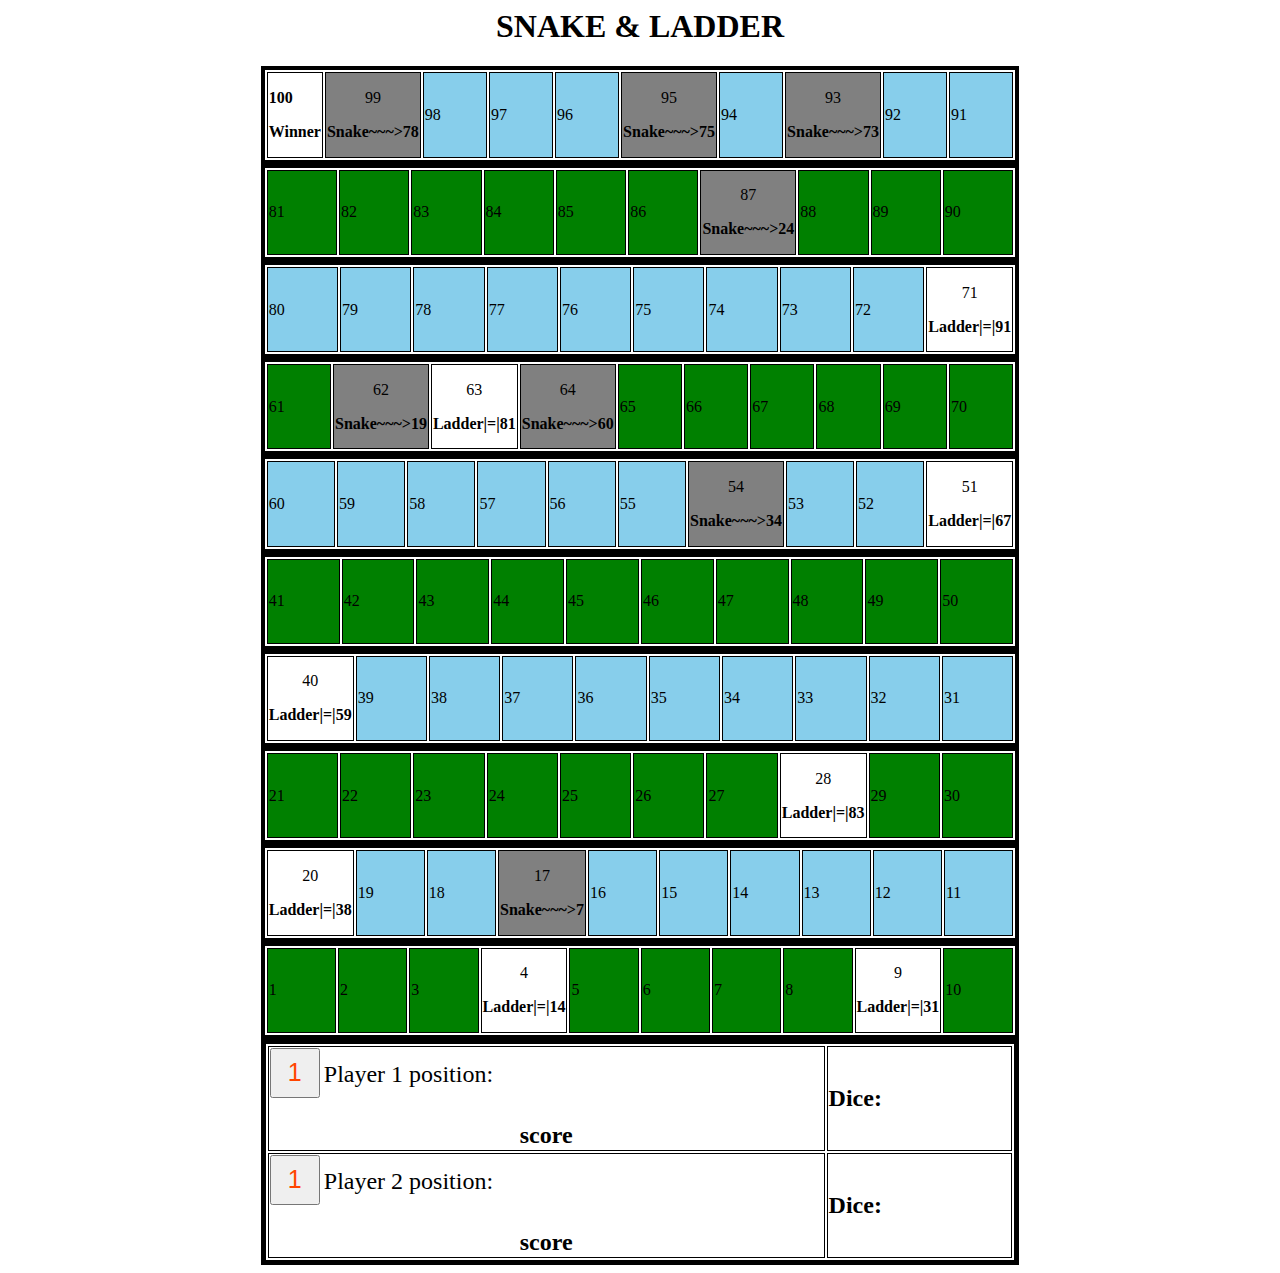
==== index.html @ d706afd2 "Add files via upload" ====
<html>
<head>
	<title>Snake and ladder Game
	</title>
	<link rel="stylesheet" href="css/style.css">
	<link rel="icon" href="img/Snake-icon.png">
	<script src = "js/script.js"></script>
</head>
<body>
	<h1 align="center">SNAKE & LADDER</h1>
	<table align="center" border ="4" bordercolor = "black" width = "60%" height = "11%">
		<tr >
			<td width =="10%"id="gk100"><p><b>100</p>Winner</b></td>
			<td width = "10%"id="gk99"><p align="center">99</p><b>Snake~~~>78</td>
			<td width = "10%"id="gk98">98</td>
			<td width = "10%"id="gk97">97</td>
			<td width = "10%"id="gk96">96</td>
			<td width = "10%"id="gk95"><p align="center">95</p><b>Snake~~~>75</td>
			<td width = "10%"id="gk94">94</td>
			<td width = "10%"id="gk93"><p align="center">93</p><b>Snake~~~>73</td>
			<td width = "10%"id="gk92">92</td>
			<td width = "10%"id="gk91">91</td>
		</tr>
	</table>
	<table align="center" border ="4" bordercolor = "black" width = "60%" height = "11%">
		<tr >
			<td width = "10%"id="gk81">81</td>
			<td width = "10%"id="gk82">82</td>
			<td width = "10%"id="gk83">83</td>
			<td width = "10%"id="gk84">84</td>
			<td width = "10%"id="gk85">85</td>
			<td width = "10%"id="gk86">86</td>
			<td width = "10%"id="gk87"><p align="center">87</p><b>Snake~~~>24</td>
			<td width = "10%"id="gk88">88</td>
			<td width = "10%"id="gk89">89</td>
			<td width = "10%"id="gk90">90</td>
		</tr>
	</table>
	<table align="center" border ="4" bordercolor = "black" width = "60%" height = "11%">
		<tr >
			<td width = "10%"id="gk80">80</td>
			<td width = "10%"id="gk79">79</td>
			<td width = "10%"id="gk78">78</td>
			<td width = "10%"id="gk77">77</td>
			<td width = "10%"id="gk76">76</td>
			<td width = "10%"id="gk75">75</td>
			<td width = "10%"id="gk74">74</td>
			<td width = "10%"id="gk73">73</td>
			<td width = "10%"id="gk72">72</td>
			<td width = "10%"id="gk71"><p align="center">71</p><b>Ladder|=|91</b></td>
		</tr>
	</table>
	<table align="center" border ="4" bordercolor = "black" width = "60%" height = "11%">
		<tr >
			<td width = "10%" id="gk61">61</td>
			<td width = "10%" id="gk62"><p align="center">62</p><b>Snake~~~>19</td>
			<td width = "10%" id="gk63"><p align="center">63</p><b>Ladder|=|81</b></td>
			<td width = "10%" id="gk64"><p align="center">64</p><b>Snake~~~>60</td>
			<td width = "10%" id="gk65">65</td>
			<td width = "10%" id="gk66">66</td>
			<td width = "10%" id="gk67">67</td>
			<td width = "10%" id="gk68">68</td>
			<td width = "10%" id="gk69">69</td>
			<td width = "10%" id="gk70">70</td>
		</tr>
	</table>
	<table align="center" border ="4" bordercolor = "black" width = "60%" height = "11%">
		<tr >
			<td width = "10%"id="gk60">60</td>
			<td width = "10%"id="gk59">59</td>
			<td width = "10%"id="gk58">58</td>
			<td width = "10%"id="gk57">57</td>
			<td width = "10%"id="gk55">56</td>
			<td width = "10%"id="gk55">55</td>
			<td width = "10%"id="gk54"><p align="center">54</p><b>Snake~~~>34</td>
			<td width = "10%"id="gk53">53</td>
			<td width = "10%"id="gk52">52</td>
			<td width = "10%"id="gk51"><p align="center">51</p><b>Ladder|=|67</b></td>
		</tr>
	</table>
	<table align="center" border ="4" bordercolor = "black" width = "60%" height = "11%">
		<tr >
			<td width = "10%"id="gk41">41</td>
			<td width = "10%"id="gk42">42</td>
			<td width = "10%"id="gk43">43</td>
			<td width = "10%"id="gk44">44</td>
			<td width = "10%"id="gk45">45</td>
			<td width = "10%"id="gk46">46</td>
			<td width = "10%"id="gk47">47</td>
			<td width = "10%"id="gk48">48</td>
			<td width = "10%"id="gk49">49</td>
			<td width = "10%"id="gk50">50</td>
		</tr>
	</table>
	<table align="center" border ="4" bordercolor = "black" width = "60%" height = "11%">
		<tr >
			<td width = "10%"id="gk40"><p align="center">40</p><b>Ladder|=|59</b></td>
			<td width = "10%"id="gk39">39</td>
			<td width = "10%"id="gk38">38</td>
			<td width = "10%"id="gk37">37</td>
			<td width = "10%"id="gk36">36</td>
			<td width = "10%"id="gk35">35</td>
			<td width = "10%"id="gk34">34</td>
			<td width = "10%"id="gk33">33</td>
			<td width = "10%"id="gk32">32</td>
			<td width = "10%"id="gk31">31</td>
		</tr>
	</table>
	<table align="center" border ="4" bordercolor = "black" width = "60%" height = "11%">
		<tr >
			<td width = "10%"id="gk21">21</td>
			<td width = "10%"id="gk22">22</td>
			<td width = "10%"id="gk23">23</td>
			<td width = "10%"id="gk24">24</td>
			<td width = "10%"id="gk25">25</td>
			<td width = "10%"id="gk26">26</td>
			<td width = "10%"id="gk27">27</td>
			<td width = "10%"id="gk28"><p align="center">28</p><b>Ladder|=|83</b></td>
			<td width = "10%"id="gk29">29</td>
			<td width = "10%"id="gk30">30</td>
		</tr>
	</table>
	<table align="center" border ="4" bordercolor = "black" width = "60%" height = "11%">
		<tr >
			<td width = "10%"id="gk20"><p align="center">20</p><b>Ladder|=|38</b></td>
			<td width = "10%"id="gk19">19</td>
			<td width = "10%"id="gk18">18</td>
			<td width = "10%"id="gk17"><p align="center">17</p><b>Snake~~~>7</b></td>
			<td width = "10%"id="gk16">16</td>
			<td width = "10%"id="gk15">15</td>
			<td width = "10%"id="gk14">14</td>
			<td width = "10%"id="gk13">13</td>
			<td width = "10%"id="gk12">12</td>
			<td width = "10%"id="gk11">11</td>
		</tr>
	</table>
	<table align="center" border ="4" bordercolor = "black" width = "60%" height = "11%">
		<tr >
			<td width = "10%" id="gk1">1</td>
			<td width = "10%" id="gk2">2</td>
			<td width = "10%" id="gk3">3</td>
			<td width = "10%" id="gk4"><p align="center">4</p><b>Ladder|=|14</b></td>
			<td width = "10%" id="gk5">5</td>
			<td width = "10%" id="gk6">6</td>
			<td width = "10%" id="gk7">7</td>
			<td width = "10%" id="gk8">8</td>
			<td width = "10%" id="gk9"><p align="center">9</p><b>Ladder|=|31</b></td>
			<td width = "10%" id="gk10">10</td>
		</tr>
	</table>
	<table border ="5" bordercolor = "black" width ="60%" align="center">
		<tr><td width="30%">
			<input type="button" value="1" onclick="player1()" id="ply1" />
			<font size="5">Player 1 position: </font><font size ="5"><b><p id = "posi1" align="center">score</p></b></font></td>
			<td width="10%"><font size="5"><b>Dice: </b><p id ="dice1"></p></font>
		</td></tr>
		<tr><td width="30%">
			<input type="button" value="1" onclick="player2()" id="ply2" />
			<font size="5">Player 2 position: </font><font size ="5"><b><p id = "posi2" align="center">score</p></b></font>
			<td width="10%"><font size="5"><b>Dice: </b><p id ="dice2"></p></font>
		</td></tr>
	</table>
</body>
</html>

<!--
<input id="clickMe" type="button" value="clickme" onclick="doFunction();" />
document.getElementById("clickMe").onclick = function () { alert('hello!'); };
<font size ="4"><b><p id = "posi" align="center"></p></b></font>
function clickCounter() {
  if (typeof(Storage) !== "undefined") {
    if (sessionStorage.clickcount) {
      sessionStorage.clickcount = Number(sessionStorage.clickcount)+1;
    } else {
      sessionStorage.clickcount = 1;
    }
    document.getElementById("result").innerHTML = "You have clicked the button " + sessionStorage.clickcount + " time(s) in this session.";
  } else {
    document.getElementById("result").innerHTML = "Sorry, your browser does not support web storage...";
  }
}

-->
---- css/style.css ----
body {
  background-image: url('img/187161.jpg');
}

#gk1 , #gk2 , #gk3 , #gk5 , #gk6 , #gk7 , #gk8 , #gk10 , #gk21 , #gk22 , #gk23 , #gk24 , #gk25 , #gk26 , #gk27 , #gk29 , #gk30 ,
#gk41 , #gk42 , #gk43 , #gk44 , #gk45 , #gk46 , #gk47 , #gk48 , #gk49 , #gk50 ,#gk61 , #gk65 , #gk66 , #gk67 , #gk68 , #gk69 ,
#gk70 , #gk81 , #gk82 , #gk83 , #gk84 , #gk85 , #gk86 , #gk88 , #gk89 , #gk90
{
  background-color: green;
}

#gk11 , #gk12 , #gk13 , #gk14 , #gk15 , #gk16 , #gk18 , #gk19  ,#gk31 , #gk32 , #gk33 , #gk34 , #gk35 , #gk36 , #gk37 , #gk38 ,
#gk39  , #gk52 , #gk53 , #gk55 , #gk56 , #gk57 , #gk58 , #gk59 , #gk60 , #gk72 , #gk73 , #gk74 , #gk75 , #gk76 , #gk77 , #gk78 , 
#gk79 , #gk80 , #gk91 , #gk92 , #gk94 , #gk96 , #gk97 , #gk98 , #gk100
{
  background-color: skyblue;
}

#gk4, #gk9 , #gk20, #gk28, #gk40 , #gk51, #gk63, #gk71
{
  background-color: white;
}

#gk17, #gk54, #gk62, #gk64, #gk87, #gk93, #gk95, #gk99
{
  background-color: grey;
}

#ply1, #ply2
{
  width:50px;height:50px;font-size: 25px; color: orangered;
}
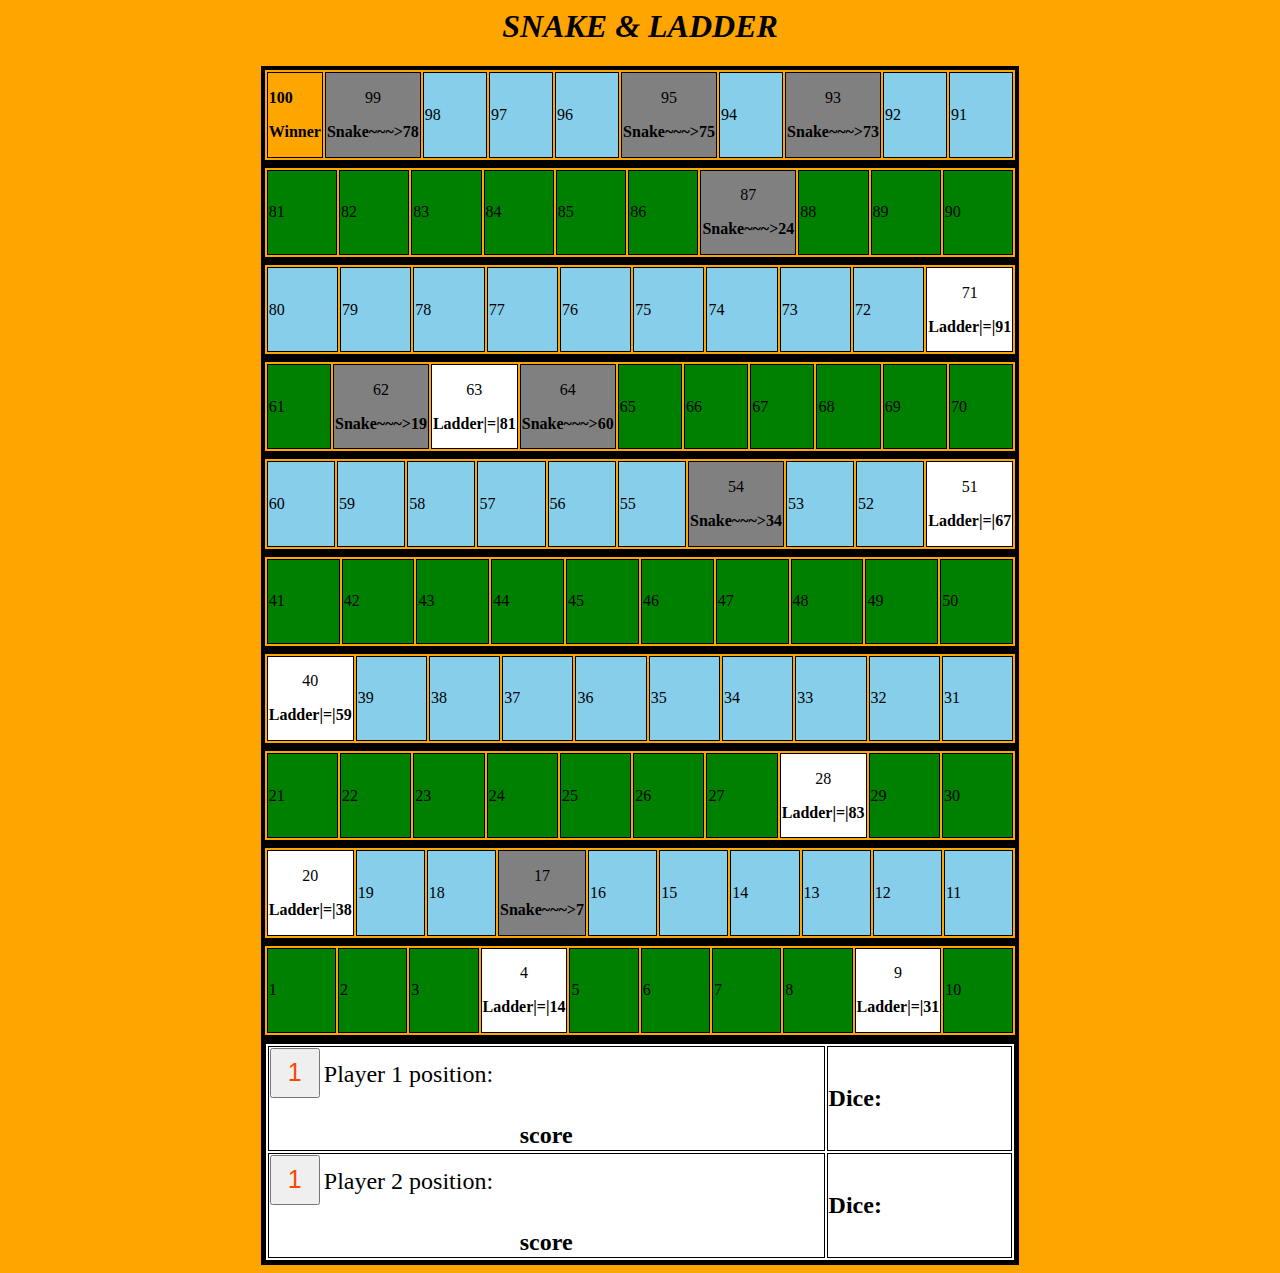
==== commit 60ac13ab: "Add files via upload" ====
--- a/index.html
+++ b/index.html
@@ -6,8 +6,8 @@
 	<link rel="icon" href="img/Snake-icon.png">
 	<script src = "js/script.js"></script>
 </head>
-<body>
-	<h1 align="center">SNAKE & LADDER</h1>
+<body bgcolor="orange">
+	<i><h1 align="center">SNAKE & LADDER</h1></i>
 	<table align="center" border ="4" bordercolor = "black" width = "60%" height = "11%">
 		<tr >
 			<td width =="10%"id="gk100"><p><b>100</p>Winner</b></td>
@@ -148,7 +148,7 @@
 			<td width = "10%" id="gk10">10</td>
 		</tr>
 	</table>
-	<table border ="5" bordercolor = "black" width ="60%" align="center">
+	<table border ="5" bordercolor = "black" width ="60%" align="center" bgcolor="white">
 		<tr><td width="30%">
 			<input type="button" value="1" onclick="player1()" id="ply1" />
 			<font size="5">Player 1 position: </font><font size ="5"><b><p id = "posi1" align="center">score</p></b></font></td>
--- a/css/style.css
+++ b/css/style.css
@@ -1,5 +1,5 @@
 body {
-  background-image: url('img/187161.jpg');
+  background-color: orange;
 }
 
 #gk1 , #gk2 , #gk3 , #gk5 , #gk6 , #gk7 , #gk8 , #gk10 , #gk21 , #gk22 , #gk23 , #gk24 , #gk25 , #gk26 , #gk27 , #gk29 , #gk30 ,
@@ -29,4 +29,4 @@
 #ply1, #ply2
 {
   width:50px;height:50px;font-size: 25px; color: orangered;
-}+}
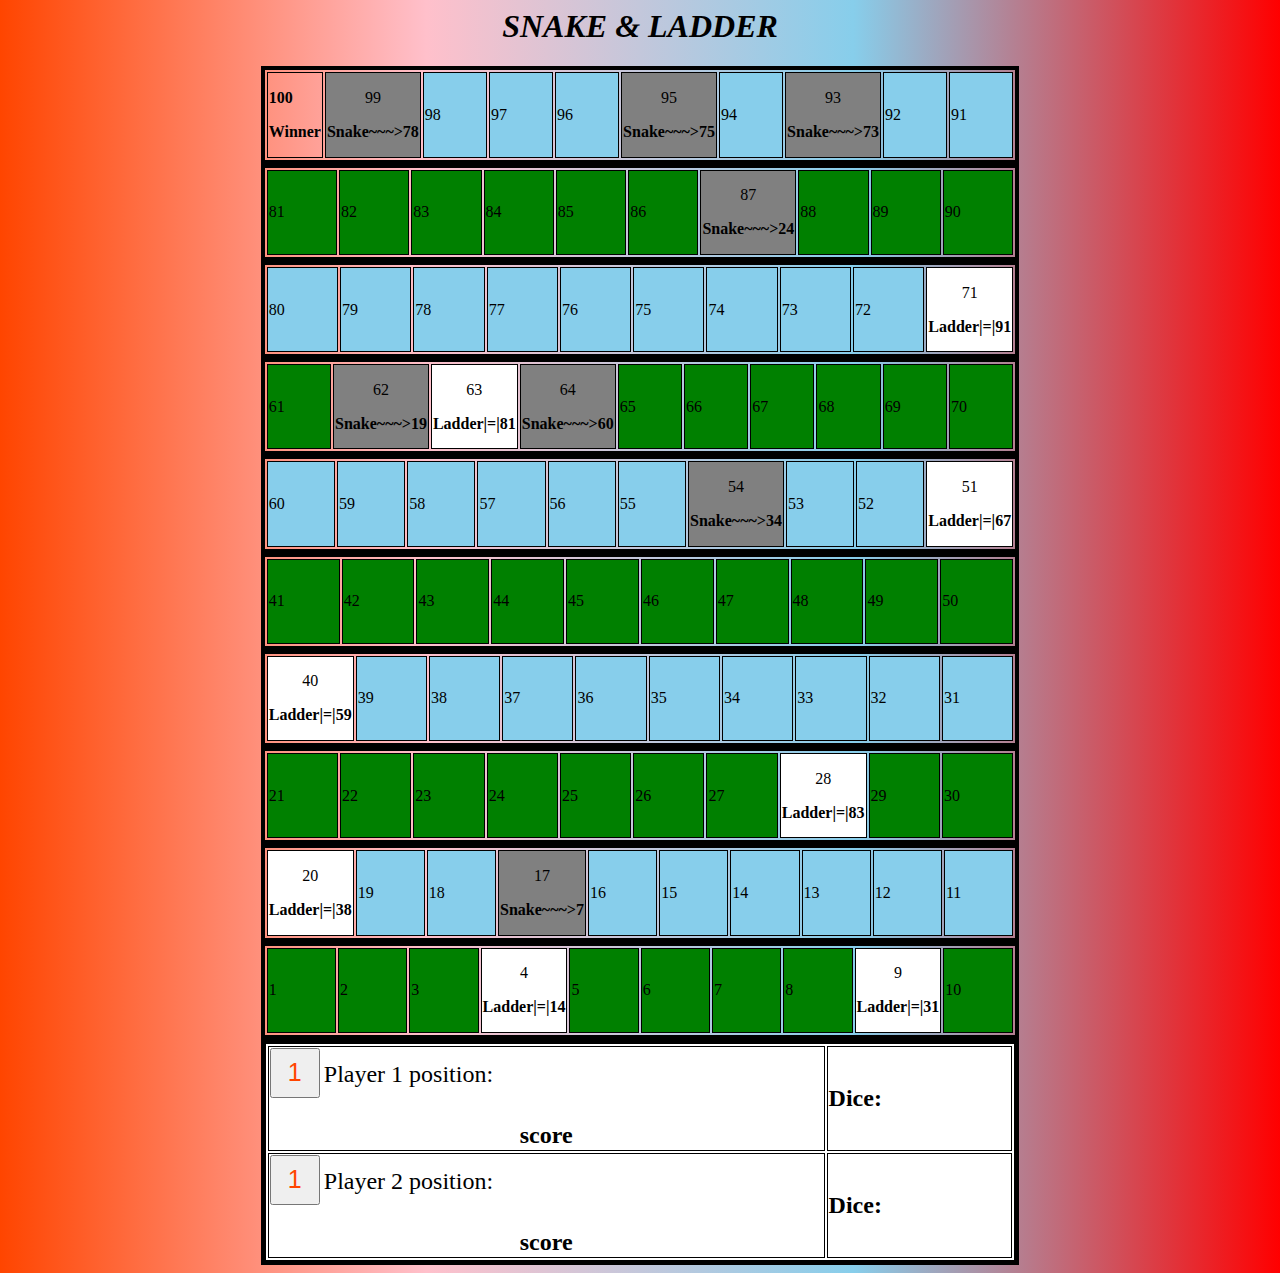
==== commit 265d309b: "Add files via upload" ====
--- a/index.html
+++ b/index.html
@@ -6,7 +6,7 @@
 	<link rel="icon" href="img/Snake-icon.png">
 	<script src = "js/script.js"></script>
 </head>
-<body bgcolor="orange">
+<body>
 	<i><h1 align="center">SNAKE & LADDER</h1></i>
 	<table align="center" border ="4" bordercolor = "black" width = "60%" height = "11%">
 		<tr >
--- a/css/style.css
+++ b/css/style.css
@@ -1,32 +1,32 @@
-body {
-  background-color: orange;
-}
-
 #gk1 , #gk2 , #gk3 , #gk5 , #gk6 , #gk7 , #gk8 , #gk10 , #gk21 , #gk22 , #gk23 , #gk24 , #gk25 , #gk26 , #gk27 , #gk29 , #gk30 ,
 #gk41 , #gk42 , #gk43 , #gk44 , #gk45 , #gk46 , #gk47 , #gk48 , #gk49 , #gk50 ,#gk61 , #gk65 , #gk66 , #gk67 , #gk68 , #gk69 ,
 #gk70 , #gk81 , #gk82 , #gk83 , #gk84 , #gk85 , #gk86 , #gk88 , #gk89 , #gk90
 {
-  background-color: green;
+  background-image: linear-gradient(to right, green,green);
 }
 
 #gk11 , #gk12 , #gk13 , #gk14 , #gk15 , #gk16 , #gk18 , #gk19  ,#gk31 , #gk32 , #gk33 , #gk34 , #gk35 , #gk36 , #gk37 , #gk38 ,
 #gk39  , #gk52 , #gk53 , #gk55 , #gk56 , #gk57 , #gk58 , #gk59 , #gk60 , #gk72 , #gk73 , #gk74 , #gk75 , #gk76 , #gk77 , #gk78 , 
 #gk79 , #gk80 , #gk91 , #gk92 , #gk94 , #gk96 , #gk97 , #gk98 , #gk100
 {
-  background-color: skyblue;
+  background-image: linear-gradient(to right, skyblue,skyblue);
 }
 
 #gk4, #gk9 , #gk20, #gk28, #gk40 , #gk51, #gk63, #gk71
 {
-  background-color: white;
+  background-image: linear-gradient(to right, white,white);
 }
 
 #gk17, #gk54, #gk62, #gk64, #gk87, #gk93, #gk95, #gk99
 {
-  background-color: grey;
+  background-image: linear-gradient(to right, grey,grey);
 }
 
 #ply1, #ply2
 {
   width:50px;height:50px;font-size: 25px; color: orangered;
 }
+body
+{
+ background-image: linear-gradient(to right, orangered,pink,skyblue,red); 
+}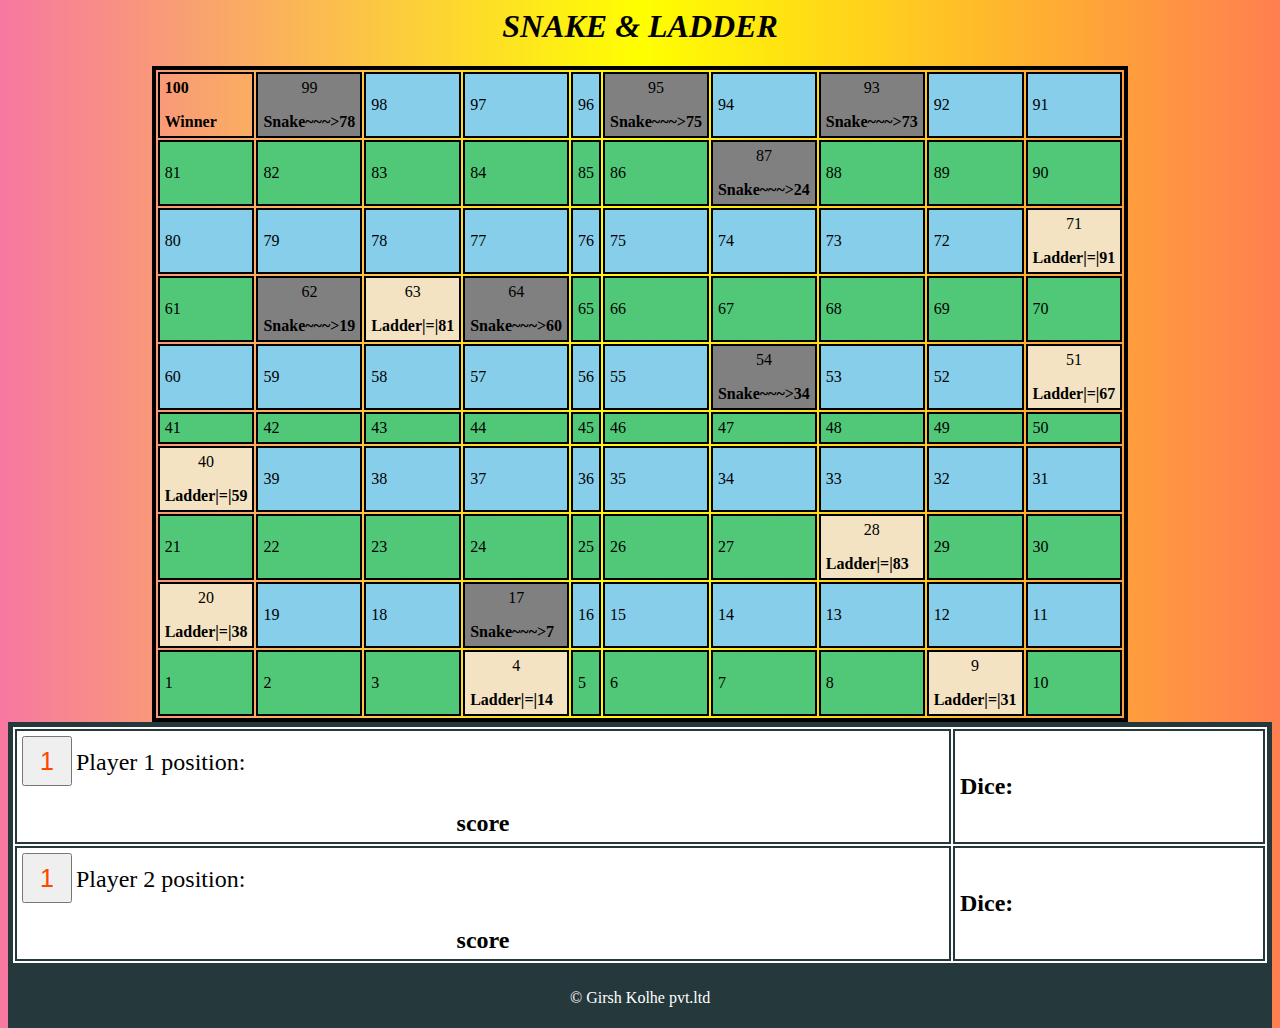
==== commit 26f19a44: "Add files via upload" ====
--- a/index.html
+++ b/index.html
@@ -4,11 +4,12 @@
 	</title>
 	<link rel="stylesheet" href="css/style.css">
 	<link rel="icon" href="img/Snake-icon.png">
+	<meta name="viewport" content="width=device-width, initial-scale=1" />
 	<script src = "js/script.js"></script>
 </head>
 <body>
 	<i><h1 align="center">SNAKE & LADDER</h1></i>
-	<table align="center" border ="4" bordercolor = "black" width = "60%" height = "11%">
+	<table border ="4" bordercolor = "black" id="tab1" align="center" >
 		<tr >
 			<td width =="10%"id="gk100"><p><b>100</p>Winner</b></td>
 			<td width = "10%"id="gk99"><p align="center">99</p><b>Snake~~~>78</td>
@@ -21,8 +22,6 @@
 			<td width = "10%"id="gk92">92</td>
 			<td width = "10%"id="gk91">91</td>
 		</tr>
-	</table>
-	<table align="center" border ="4" bordercolor = "black" width = "60%" height = "11%">
 		<tr >
 			<td width = "10%"id="gk81">81</td>
 			<td width = "10%"id="gk82">82</td>
@@ -35,8 +34,6 @@
 			<td width = "10%"id="gk89">89</td>
 			<td width = "10%"id="gk90">90</td>
 		</tr>
-	</table>
-	<table align="center" border ="4" bordercolor = "black" width = "60%" height = "11%">
 		<tr >
 			<td width = "10%"id="gk80">80</td>
 			<td width = "10%"id="gk79">79</td>
@@ -49,8 +46,6 @@
 			<td width = "10%"id="gk72">72</td>
 			<td width = "10%"id="gk71"><p align="center">71</p><b>Ladder|=|91</b></td>
 		</tr>
-	</table>
-	<table align="center" border ="4" bordercolor = "black" width = "60%" height = "11%">
 		<tr >
 			<td width = "10%" id="gk61">61</td>
 			<td width = "10%" id="gk62"><p align="center">62</p><b>Snake~~~>19</td>
@@ -63,22 +58,18 @@
 			<td width = "10%" id="gk69">69</td>
 			<td width = "10%" id="gk70">70</td>
 		</tr>
-	</table>
-	<table align="center" border ="4" bordercolor = "black" width = "60%" height = "11%">
 		<tr >
 			<td width = "10%"id="gk60">60</td>
 			<td width = "10%"id="gk59">59</td>
 			<td width = "10%"id="gk58">58</td>
 			<td width = "10%"id="gk57">57</td>
-			<td width = "10%"id="gk55">56</td>
+			<td width = "10%"id="gk56">56</td>
 			<td width = "10%"id="gk55">55</td>
 			<td width = "10%"id="gk54"><p align="center">54</p><b>Snake~~~>34</td>
 			<td width = "10%"id="gk53">53</td>
 			<td width = "10%"id="gk52">52</td>
 			<td width = "10%"id="gk51"><p align="center">51</p><b>Ladder|=|67</b></td>
 		</tr>
-	</table>
-	<table align="center" border ="4" bordercolor = "black" width = "60%" height = "11%">
 		<tr >
 			<td width = "10%"id="gk41">41</td>
 			<td width = "10%"id="gk42">42</td>
@@ -91,8 +82,6 @@
 			<td width = "10%"id="gk49">49</td>
 			<td width = "10%"id="gk50">50</td>
 		</tr>
-	</table>
-	<table align="center" border ="4" bordercolor = "black" width = "60%" height = "11%">
 		<tr >
 			<td width = "10%"id="gk40"><p align="center">40</p><b>Ladder|=|59</b></td>
 			<td width = "10%"id="gk39">39</td>
@@ -105,8 +94,6 @@
 			<td width = "10%"id="gk32">32</td>
 			<td width = "10%"id="gk31">31</td>
 		</tr>
-	</table>
-	<table align="center" border ="4" bordercolor = "black" width = "60%" height = "11%">
 		<tr >
 			<td width = "10%"id="gk21">21</td>
 			<td width = "10%"id="gk22">22</td>
@@ -119,8 +106,6 @@
 			<td width = "10%"id="gk29">29</td>
 			<td width = "10%"id="gk30">30</td>
 		</tr>
-	</table>
-	<table align="center" border ="4" bordercolor = "black" width = "60%" height = "11%">
 		<tr >
 			<td width = "10%"id="gk20"><p align="center">20</p><b>Ladder|=|38</b></td>
 			<td width = "10%"id="gk19">19</td>
@@ -133,8 +118,6 @@
 			<td width = "10%"id="gk12">12</td>
 			<td width = "10%"id="gk11">11</td>
 		</tr>
-	</table>
-	<table align="center" border ="4" bordercolor = "black" width = "60%" height = "11%">
 		<tr >
 			<td width = "10%" id="gk1">1</td>
 			<td width = "10%" id="gk2">2</td>
@@ -146,9 +129,8 @@
 			<td width = "10%" id="gk8">8</td>
 			<td width = "10%" id="gk9"><p align="center">9</p><b>Ladder|=|31</b></td>
 			<td width = "10%" id="gk10">10</td>
-		</tr>
-	</table>
-	<table border ="5" bordercolor = "black" width ="60%" align="center" bgcolor="white">
+		</tr></table>
+	<table border ="5" bordercolor = "#25383C" width ="100%" align="center" bgcolor="white">
 		<tr><td width="30%">
 			<input type="button" value="1" onclick="player1()" id="ply1" />
 			<font size="5">Player 1 position: </font><font size ="5"><b><p id = "posi1" align="center">score</p></b></font></td>
@@ -159,25 +141,7 @@
 			<font size="5">Player 2 position: </font><font size ="5"><b><p id = "posi2" align="center">score</p></b></font>
 			<td width="10%"><font size="5"><b>Dice: </b><p id ="dice2"></p></font>
 		</td></tr>
-	</table>
+	</table><div id="cog">
+	<p align="center"><font color="white">&copy; Girsh Kolhe pvt.ltd</font></p></div>
 </body>
-</html>
-
-<!--
-<input id="clickMe" type="button" value="clickme" onclick="doFunction();" />
-document.getElementById("clickMe").onclick = function () { alert('hello!'); };
-<font size ="4"><b><p id = "posi" align="center"></p></b></font>
-function clickCounter() {
-  if (typeof(Storage) !== "undefined") {
-    if (sessionStorage.clickcount) {
-      sessionStorage.clickcount = Number(sessionStorage.clickcount)+1;
-    } else {
-      sessionStorage.clickcount = 1;
-    }
-    document.getElementById("result").innerHTML = "You have clicked the button " + sessionStorage.clickcount + " time(s) in this session.";
-  } else {
-    document.getElementById("result").innerHTML = "Sorry, your browser does not support web storage...";
-  }
-}
-
--->+</html>--- a/css/style.css
+++ b/css/style.css
@@ -2,11 +2,11 @@
 #gk41 , #gk42 , #gk43 , #gk44 , #gk45 , #gk46 , #gk47 , #gk48 , #gk49 , #gk50 ,#gk61 , #gk65 , #gk66 , #gk67 , #gk68 , #gk69 ,
 #gk70 , #gk81 , #gk82 , #gk83 , #gk84 , #gk85 , #gk86 , #gk88 , #gk89 , #gk90
 {
-  background-image: linear-gradient(to right, green,green);
+  background-image: linear-gradient(to right, #50C878,#50C878);
 }
 
 #gk11 , #gk12 , #gk13 , #gk14 , #gk15 , #gk16 , #gk18 , #gk19  ,#gk31 , #gk32 , #gk33 , #gk34 , #gk35 , #gk36 , #gk37 , #gk38 ,
-#gk39  , #gk52 , #gk53 , #gk55 , #gk56 , #gk57 , #gk58 , #gk59 , #gk60 , #gk72 , #gk73 , #gk74 , #gk75 , #gk76 , #gk77 , #gk78 , 
+#gk39  , #gk52 , #gk53 , #gk55 ,#gk56, #gk57 , #gk58 , #gk59 , #gk60 , #gk72 , #gk73 , #gk74 , #gk75 , #gk76 , #gk77 , #gk78 , 
 #gk79 , #gk80 , #gk91 , #gk92 , #gk94 , #gk96 , #gk97 , #gk98 , #gk100
 {
   background-image: linear-gradient(to right, skyblue,skyblue);
@@ -14,7 +14,7 @@
 
 #gk4, #gk9 , #gk20, #gk28, #gk40 , #gk51, #gk63, #gk71
 {
-  background-image: linear-gradient(to right, white,white);
+  background-image: linear-gradient(to right, #F3E3C3,#F3E3C3);
 }
 
 #gk17, #gk54, #gk62, #gk64, #gk87, #gk93, #gk95, #gk99
@@ -22,11 +22,31 @@
   background-image: linear-gradient(to right, grey,grey);
 }
 
+{
+  background-image: linear-gradient(to right, skyblue,skyblue);
+}
 #ply1, #ply2
 {
   width:50px;height:50px;font-size: 25px; color: orangered;
 }
 body
 {
- background-image: linear-gradient(to right, orangered,pink,skyblue,red); 
+ background-image: linear-gradient(to right, #F778A1,yellow,#FF7F50 );
+}
+#tab1
+{
+  width: 30%;
+  height: 50%;
+}
+tr,td
+{
+  padding: 5px;
+  border-width: 2px;
+}
+#cog
+{
+  position: absolute;
+  background-color: #25383C;
+  width: 98%;
+  padding: 5px;
 }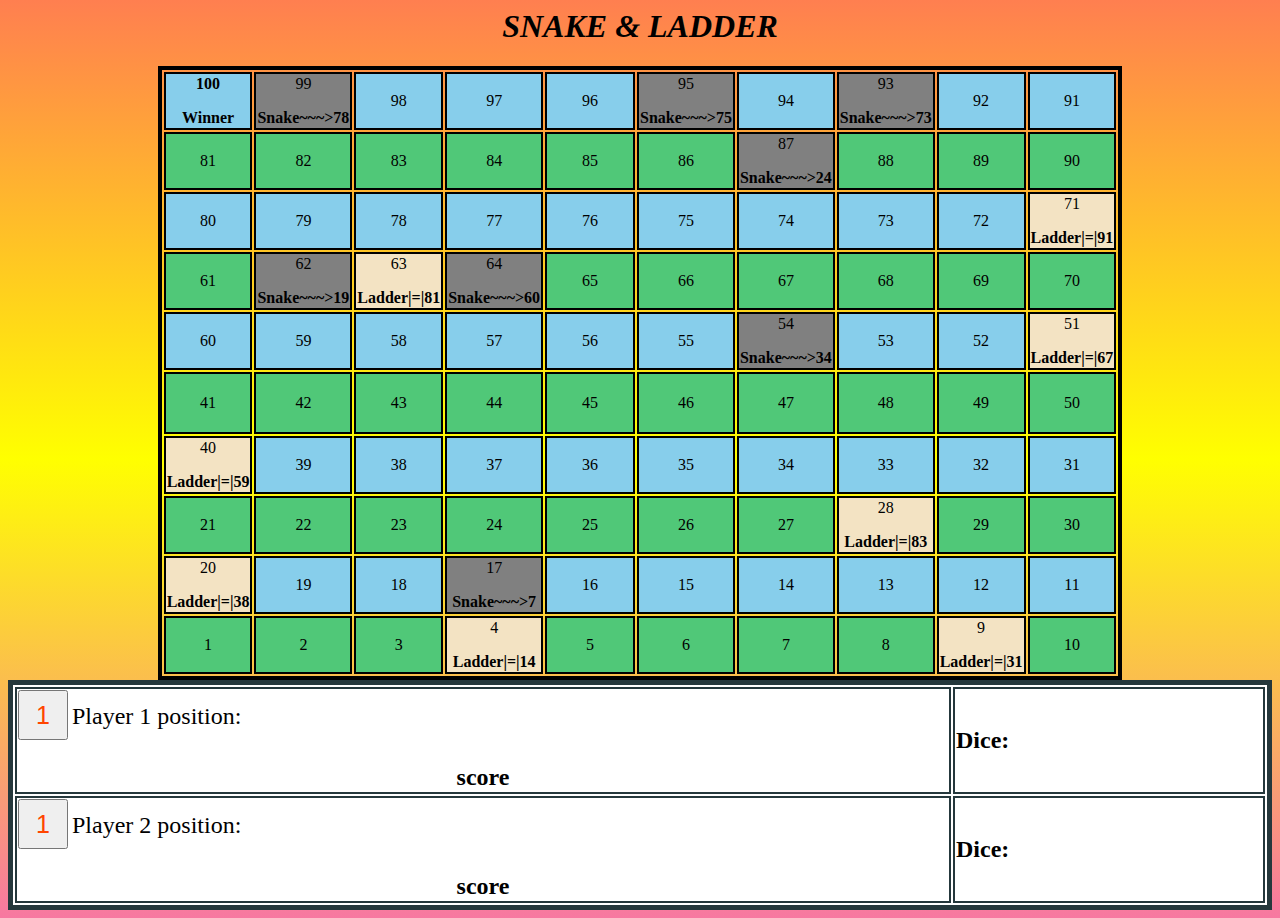
==== commit d0faec16: "Add files via upload" ====
--- a/index.html
+++ b/index.html
@@ -4,133 +4,132 @@
 	</title>
 	<link rel="stylesheet" href="css/style.css">
 	<link rel="icon" href="img/Snake-icon.png">
-	<meta name="viewport" content="width=device-width, initial-scale=1" />
 	<script src = "js/script.js"></script>
 </head>
 <body>
 	<i><h1 align="center">SNAKE & LADDER</h1></i>
 	<table border ="4" bordercolor = "black" id="tab1" align="center" >
 		<tr >
-			<td width =="10%"id="gk100"><p><b>100</p>Winner</b></td>
-			<td width = "10%"id="gk99"><p align="center">99</p><b>Snake~~~>78</td>
-			<td width = "10%"id="gk98">98</td>
-			<td width = "10%"id="gk97">97</td>
-			<td width = "10%"id="gk96">96</td>
-			<td width = "10%"id="gk95"><p align="center">95</p><b>Snake~~~>75</td>
-			<td width = "10%"id="gk94">94</td>
-			<td width = "10%"id="gk93"><p align="center">93</p><b>Snake~~~>73</td>
-			<td width = "10%"id="gk92">92</td>
-			<td width = "10%"id="gk91">91</td>
+			<td id="gk100"><p><b>100</p>Winner</b></td>
+			<td id="gk99"><p >99</p><b>Snake~~~>78</td>
+			<td id="gk98">98</td>
+			<td id="gk97">97</td>
+			<td id="gk96">96</td>
+			<td id="gk95"><p >95</p><b>Snake~~~>75</td>
+			<td id="gk94">94</td>
+			<td id="gk93"><p >93</p><b>Snake~~~>73</td>
+			<td id="gk92">92</td>
+			<td id="gk91">91</td>
 		</tr>
 		<tr >
-			<td width = "10%"id="gk81">81</td>
-			<td width = "10%"id="gk82">82</td>
-			<td width = "10%"id="gk83">83</td>
-			<td width = "10%"id="gk84">84</td>
-			<td width = "10%"id="gk85">85</td>
-			<td width = "10%"id="gk86">86</td>
-			<td width = "10%"id="gk87"><p align="center">87</p><b>Snake~~~>24</td>
-			<td width = "10%"id="gk88">88</td>
-			<td width = "10%"id="gk89">89</td>
-			<td width = "10%"id="gk90">90</td>
+			<td id="gk81">81</td>
+			<td id="gk82">82</td>
+			<td id="gk83">83</td>
+			<td id="gk84">84</td>
+			<td id="gk85">85</td>
+			<td id="gk86">86</td>
+			<td id="gk87"><p >87</p><b>Snake~~~>24</td>
+			<td id="gk88">88</td>
+			<td id="gk89">89</td>
+			<td id="gk90">90</td>
 		</tr>
 		<tr >
-			<td width = "10%"id="gk80">80</td>
-			<td width = "10%"id="gk79">79</td>
-			<td width = "10%"id="gk78">78</td>
-			<td width = "10%"id="gk77">77</td>
-			<td width = "10%"id="gk76">76</td>
-			<td width = "10%"id="gk75">75</td>
-			<td width = "10%"id="gk74">74</td>
-			<td width = "10%"id="gk73">73</td>
-			<td width = "10%"id="gk72">72</td>
-			<td width = "10%"id="gk71"><p align="center">71</p><b>Ladder|=|91</b></td>
+			<td id="gk80">80</td>
+			<td id="gk79">79</td>
+			<td id="gk78">78</td>
+			<td id="gk77">77</td>
+			<td id="gk76">76</td>
+			<td id="gk75">75</td>
+			<td id="gk74">74</td>
+			<td id="gk73">73</td>
+			<td id="gk72">72</td>
+			<td id="gk71"><p >71</p><b>Ladder|=|91</b></td>
 		</tr>
 		<tr >
-			<td width = "10%" id="gk61">61</td>
-			<td width = "10%" id="gk62"><p align="center">62</p><b>Snake~~~>19</td>
-			<td width = "10%" id="gk63"><p align="center">63</p><b>Ladder|=|81</b></td>
-			<td width = "10%" id="gk64"><p align="center">64</p><b>Snake~~~>60</td>
-			<td width = "10%" id="gk65">65</td>
-			<td width = "10%" id="gk66">66</td>
-			<td width = "10%" id="gk67">67</td>
-			<td width = "10%" id="gk68">68</td>
-			<td width = "10%" id="gk69">69</td>
-			<td width = "10%" id="gk70">70</td>
+			<td  id="gk61">61</td>
+			<td  id="gk62"><p >62</p><b>Snake~~~>19</td>
+			<td  id="gk63"><p >63</p><b>Ladder|=|81</b></td>
+			<td  id="gk64"><p >64</p><b>Snake~~~>60</td>
+			<td  id="gk65">65</td>
+			<td  id="gk66">66</td>
+			<td  id="gk67">67</td>
+			<td  id="gk68">68</td>
+			<td  id="gk69">69</td>
+			<td  id="gk70">70</td>
 		</tr>
 		<tr >
-			<td width = "10%"id="gk60">60</td>
-			<td width = "10%"id="gk59">59</td>
-			<td width = "10%"id="gk58">58</td>
-			<td width = "10%"id="gk57">57</td>
-			<td width = "10%"id="gk56">56</td>
-			<td width = "10%"id="gk55">55</td>
-			<td width = "10%"id="gk54"><p align="center">54</p><b>Snake~~~>34</td>
-			<td width = "10%"id="gk53">53</td>
-			<td width = "10%"id="gk52">52</td>
-			<td width = "10%"id="gk51"><p align="center">51</p><b>Ladder|=|67</b></td>
+			<td id="gk60">60</td>
+			<td id="gk59">59</td>
+			<td id="gk58">58</td>
+			<td id="gk57">57</td>
+			<td id="gk56">56</td>
+			<td id="gk55">55</td>
+			<td id="gk54"><p >54</p><b>Snake~~~>34</td>
+			<td id="gk53">53</td>
+			<td id="gk52">52</td>
+			<td id="gk51"><p >51</p><b>Ladder|=|67</b></td>
 		</tr>
 		<tr >
-			<td width = "10%"id="gk41">41</td>
-			<td width = "10%"id="gk42">42</td>
-			<td width = "10%"id="gk43">43</td>
-			<td width = "10%"id="gk44">44</td>
-			<td width = "10%"id="gk45">45</td>
-			<td width = "10%"id="gk46">46</td>
-			<td width = "10%"id="gk47">47</td>
-			<td width = "10%"id="gk48">48</td>
-			<td width = "10%"id="gk49">49</td>
-			<td width = "10%"id="gk50">50</td>
+			<td id="gk41">41</td>
+			<td id="gk42">42</td>
+			<td id="gk43">43</td>
+			<td id="gk44">44</td>
+			<td id="gk45">45</td>
+			<td id="gk46">46</td>
+			<td id="gk47">47</td>
+			<td id="gk48">48</td>
+			<td id="gk49">49</td>
+			<td id="gk50">50</td>
 		</tr>
 		<tr >
-			<td width = "10%"id="gk40"><p align="center">40</p><b>Ladder|=|59</b></td>
-			<td width = "10%"id="gk39">39</td>
-			<td width = "10%"id="gk38">38</td>
-			<td width = "10%"id="gk37">37</td>
-			<td width = "10%"id="gk36">36</td>
-			<td width = "10%"id="gk35">35</td>
-			<td width = "10%"id="gk34">34</td>
-			<td width = "10%"id="gk33">33</td>
-			<td width = "10%"id="gk32">32</td>
-			<td width = "10%"id="gk31">31</td>
+			<td id="gk40"><p >40</p><b>Ladder|=|59</b></td>
+			<td id="gk39">39</td>
+			<td id="gk38">38</td>
+			<td id="gk37">37</td>
+			<td id="gk36">36</td>
+			<td id="gk35">35</td>
+			<td id="gk34">34</td>
+			<td id="gk33">33</td>
+			<td id="gk32">32</td>
+			<td id="gk31">31</td>
 		</tr>
 		<tr >
-			<td width = "10%"id="gk21">21</td>
-			<td width = "10%"id="gk22">22</td>
-			<td width = "10%"id="gk23">23</td>
-			<td width = "10%"id="gk24">24</td>
-			<td width = "10%"id="gk25">25</td>
-			<td width = "10%"id="gk26">26</td>
-			<td width = "10%"id="gk27">27</td>
-			<td width = "10%"id="gk28"><p align="center">28</p><b>Ladder|=|83</b></td>
-			<td width = "10%"id="gk29">29</td>
-			<td width = "10%"id="gk30">30</td>
+			<td id="gk21">21</td>
+			<td id="gk22">22</td>
+			<td id="gk23">23</td>
+			<td id="gk24">24</td>
+			<td id="gk25">25</td>
+			<td id="gk26">26</td>
+			<td id="gk27">27</td>
+			<td id="gk28"><p >28</p><b>Ladder|=|83</b></td>
+			<td id="gk29">29</td>
+			<td id="gk30">30</td>
 		</tr>
 		<tr >
-			<td width = "10%"id="gk20"><p align="center">20</p><b>Ladder|=|38</b></td>
-			<td width = "10%"id="gk19">19</td>
-			<td width = "10%"id="gk18">18</td>
-			<td width = "10%"id="gk17"><p align="center">17</p><b>Snake~~~>7</b></td>
-			<td width = "10%"id="gk16">16</td>
-			<td width = "10%"id="gk15">15</td>
-			<td width = "10%"id="gk14">14</td>
-			<td width = "10%"id="gk13">13</td>
-			<td width = "10%"id="gk12">12</td>
-			<td width = "10%"id="gk11">11</td>
+			<td id="gk20"><p >20</p><b>Ladder|=|38</b></td>
+			<td id="gk19">19</td>
+			<td id="gk18">18</td>
+			<td id="gk17"><p >17</p><b>Snake~~~>7</b></td>
+			<td id="gk16">16</td>
+			<td id="gk15">15</td>
+			<td id="gk14">14</td>
+			<td id="gk13">13</td>
+			<td id="gk12">12</td>
+			<td id="gk11">11</td>
 		</tr>
 		<tr >
-			<td width = "10%" id="gk1">1</td>
-			<td width = "10%" id="gk2">2</td>
-			<td width = "10%" id="gk3">3</td>
-			<td width = "10%" id="gk4"><p align="center">4</p><b>Ladder|=|14</b></td>
-			<td width = "10%" id="gk5">5</td>
-			<td width = "10%" id="gk6">6</td>
-			<td width = "10%" id="gk7">7</td>
-			<td width = "10%" id="gk8">8</td>
-			<td width = "10%" id="gk9"><p align="center">9</p><b>Ladder|=|31</b></td>
-			<td width = "10%" id="gk10">10</td>
+			<td  id="gk1">1</td>
+			<td  id="gk2">2</td>
+			<td  id="gk3">3</td>
+			<td  id="gk4"><p >4</p><b>Ladder|=|14</b></td>
+			<td  id="gk5">5</td>
+			<td  id="gk6">6</td>
+			<td  id="gk7">7</td>
+			<td  id="gk8">8</td>
+			<td  id="gk9"><p >9</p><b>Ladder|=|31</b></td>
+			<td  id="gk10">10</td>
 		</tr></table>
-	<table border ="5" bordercolor = "#25383C" width ="100%" align="center" bgcolor="white">
+	<table border ="5" bordercolor = "#25383C"align="center" id="tab2">
 		<tr><td width="30%">
 			<input type="button" value="1" onclick="player1()" id="ply1" />
 			<font size="5">Player 1 position: </font><font size ="5"><b><p id = "posi1" align="center">score</p></b></font></td>
@@ -141,7 +140,6 @@
 			<font size="5">Player 2 position: </font><font size ="5"><b><p id = "posi2" align="center">score</p></b></font>
 			<td width="10%"><font size="5"><b>Dice: </b><p id ="dice2"></p></font>
 		</td></tr>
-	</table><div id="cog">
-	<p align="center"><font color="white">&copy; Girsh Kolhe pvt.ltd</font></p></div>
+	</table>
 </body>
 </html>--- a/css/style.css
+++ b/css/style.css
@@ -3,6 +3,7 @@
 #gk70 , #gk81 , #gk82 , #gk83 , #gk84 , #gk85 , #gk86 , #gk88 , #gk89 , #gk90
 {
   background-image: linear-gradient(to right, #50C878,#50C878);
+  text-align: center;
 }
 
 #gk11 , #gk12 , #gk13 , #gk14 , #gk15 , #gk16 , #gk18 , #gk19  ,#gk31 , #gk32 , #gk33 , #gk34 , #gk35 , #gk36 , #gk37 , #gk38 ,
@@ -10,20 +11,28 @@
 #gk79 , #gk80 , #gk91 , #gk92 , #gk94 , #gk96 , #gk97 , #gk98 , #gk100
 {
   background-image: linear-gradient(to right, skyblue,skyblue);
+  text-align: center;
 }
 
 #gk4, #gk9 , #gk20, #gk28, #gk40 , #gk51, #gk63, #gk71
 {
   background-image: linear-gradient(to right, #F3E3C3,#F3E3C3);
+  text-align: center;
 }
 
 #gk17, #gk54, #gk62, #gk64, #gk87, #gk93, #gk95, #gk99
 {
   background-image: linear-gradient(to right, grey,grey);
+  text-align: center;
 }
 
+#gk41 , #gk42 , #gk43 , #gk44 , #gk46 , #gk47 , #gk48 , #gk49 , #gk50
 {
-  background-image: linear-gradient(to right, skyblue,skyblue);
+  padding: 20px;
+}
+#gk45
+{
+  padding-right: 35px;padding-left: 35px;
 }
 #ply1, #ply2
 {
@@ -31,22 +40,14 @@
 }
 body
 {
- background-image: linear-gradient(to right, #F778A1,yellow,#FF7F50 );
-}
-#tab1
-{
-  width: 30%;
-  height: 50%;
+ background-image: linear-gradient(to top, #F778A1,yellow,#FF7F50 );
 }
 tr,td
 {
-  padding: 5px;
   border-width: 2px;
 }
-#cog
+#tab2
 {
-  position: absolute;
-  background-color: #25383C;
-  width: 98%;
-  padding: 5px;
+  background-color: white;
+  width: 100%;
 }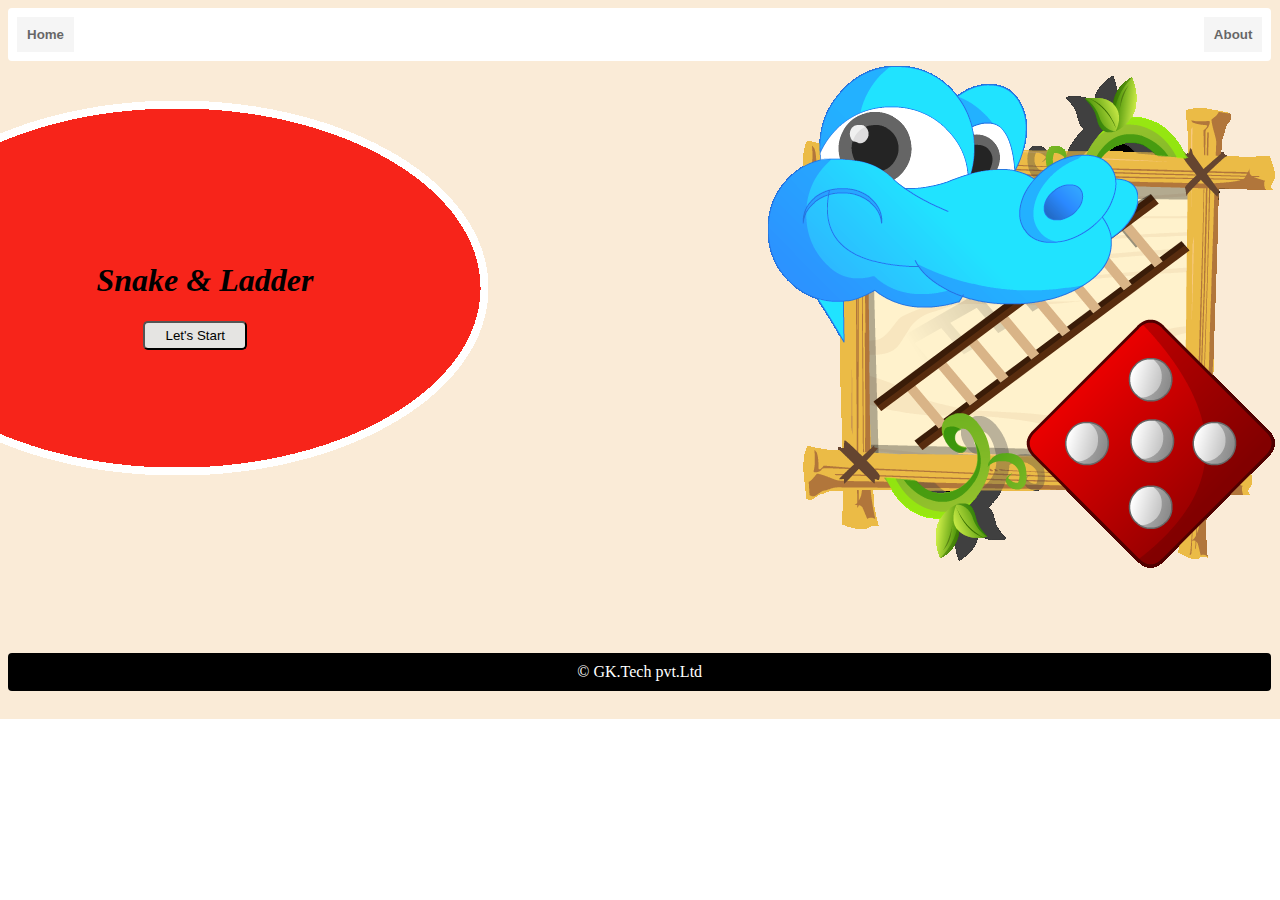
==== commit 741ad1da: "Add files via upload" ====
--- a/index.html
+++ b/index.html
@@ -2,144 +2,29 @@
 <head>
 	<title>Snake and ladder Game
 	</title>
-	<link rel="stylesheet" href="css/style.css">
+	<link rel="stylesheet" href="css/style1.css">
 	<link rel="icon" href="img/Snake-icon.png">
-	<script src = "js/script.js"></script>
+	<style>
+		body
+			{
+				background-image: url(img/homeback.png);
+				background-repeat: no-repeat;
+			}
+	</style>
 </head>
 <body>
-	<i><h1 align="center">SNAKE & LADDER</h1></i>
-	<table border ="4" bordercolor = "black" id="tab1" align="center" >
-		<tr >
-			<td id="gk100"><p><b>100</p>Winner</b></td>
-			<td id="gk99"><p >99</p><b>Snake~~~>78</td>
-			<td id="gk98">98</td>
-			<td id="gk97">97</td>
-			<td id="gk96">96</td>
-			<td id="gk95"><p >95</p><b>Snake~~~>75</td>
-			<td id="gk94">94</td>
-			<td id="gk93"><p >93</p><b>Snake~~~>73</td>
-			<td id="gk92">92</td>
-			<td id="gk91">91</td>
-		</tr>
-		<tr >
-			<td id="gk81">81</td>
-			<td id="gk82">82</td>
-			<td id="gk83">83</td>
-			<td id="gk84">84</td>
-			<td id="gk85">85</td>
-			<td id="gk86">86</td>
-			<td id="gk87"><p >87</p><b>Snake~~~>24</td>
-			<td id="gk88">88</td>
-			<td id="gk89">89</td>
-			<td id="gk90">90</td>
-		</tr>
-		<tr >
-			<td id="gk80">80</td>
-			<td id="gk79">79</td>
-			<td id="gk78">78</td>
-			<td id="gk77">77</td>
-			<td id="gk76">76</td>
-			<td id="gk75">75</td>
-			<td id="gk74">74</td>
-			<td id="gk73">73</td>
-			<td id="gk72">72</td>
-			<td id="gk71"><p >71</p><b>Ladder|=|91</b></td>
-		</tr>
-		<tr >
-			<td  id="gk61">61</td>
-			<td  id="gk62"><p >62</p><b>Snake~~~>19</td>
-			<td  id="gk63"><p >63</p><b>Ladder|=|81</b></td>
-			<td  id="gk64"><p >64</p><b>Snake~~~>60</td>
-			<td  id="gk65">65</td>
-			<td  id="gk66">66</td>
-			<td  id="gk67">67</td>
-			<td  id="gk68">68</td>
-			<td  id="gk69">69</td>
-			<td  id="gk70">70</td>
-		</tr>
-		<tr >
-			<td id="gk60">60</td>
-			<td id="gk59">59</td>
-			<td id="gk58">58</td>
-			<td id="gk57">57</td>
-			<td id="gk56">56</td>
-			<td id="gk55">55</td>
-			<td id="gk54"><p >54</p><b>Snake~~~>34</td>
-			<td id="gk53">53</td>
-			<td id="gk52">52</td>
-			<td id="gk51"><p >51</p><b>Ladder|=|67</b></td>
-		</tr>
-		<tr >
-			<td id="gk41">41</td>
-			<td id="gk42">42</td>
-			<td id="gk43">43</td>
-			<td id="gk44">44</td>
-			<td id="gk45">45</td>
-			<td id="gk46">46</td>
-			<td id="gk47">47</td>
-			<td id="gk48">48</td>
-			<td id="gk49">49</td>
-			<td id="gk50">50</td>
-		</tr>
-		<tr >
-			<td id="gk40"><p >40</p><b>Ladder|=|59</b></td>
-			<td id="gk39">39</td>
-			<td id="gk38">38</td>
-			<td id="gk37">37</td>
-			<td id="gk36">36</td>
-			<td id="gk35">35</td>
-			<td id="gk34">34</td>
-			<td id="gk33">33</td>
-			<td id="gk32">32</td>
-			<td id="gk31">31</td>
-		</tr>
-		<tr >
-			<td id="gk21">21</td>
-			<td id="gk22">22</td>
-			<td id="gk23">23</td>
-			<td id="gk24">24</td>
-			<td id="gk25">25</td>
-			<td id="gk26">26</td>
-			<td id="gk27">27</td>
-			<td id="gk28"><p >28</p><b>Ladder|=|83</b></td>
-			<td id="gk29">29</td>
-			<td id="gk30">30</td>
-		</tr>
-		<tr >
-			<td id="gk20"><p >20</p><b>Ladder|=|38</b></td>
-			<td id="gk19">19</td>
-			<td id="gk18">18</td>
-			<td id="gk17"><p >17</p><b>Snake~~~>7</b></td>
-			<td id="gk16">16</td>
-			<td id="gk15">15</td>
-			<td id="gk14">14</td>
-			<td id="gk13">13</td>
-			<td id="gk12">12</td>
-			<td id="gk11">11</td>
-		</tr>
-		<tr >
-			<td  id="gk1">1</td>
-			<td  id="gk2">2</td>
-			<td  id="gk3">3</td>
-			<td  id="gk4"><p >4</p><b>Ladder|=|14</b></td>
-			<td  id="gk5">5</td>
-			<td  id="gk6">6</td>
-			<td  id="gk7">7</td>
-			<td  id="gk8">8</td>
-			<td  id="gk9"><p >9</p><b>Ladder|=|31</b></td>
-			<td  id="gk10">10</td>
-		</tr></table>
-	<table border ="5" bordercolor = "#25383C"align="center" id="tab2">
-		<tr><td width="30%">
-			<input type="button" value="1" onclick="player1()" id="ply1" />
-			<font size="5">Player 1 position: </font><font size ="5"><b><p id = "posi1" align="center">score</p></b></font></td>
-			<td width="10%"><font size="5"><b>Dice: </b><p id ="dice1"></p></font>
-		</td></tr>
-		<tr><td width="30%">
-			<input type="button" value="1" onclick="player2()" id="ply2" />
-			<font size="5">Player 2 position: </font><font size ="5"><b><p id = "posi2" align="center">score</p></b></font>
-			<td width="10%"><font size="5"><b>Dice: </b><p id ="dice2"></p></font>
-		</td></tr>
-	</table>
+	<div id = "m1">
+		<table border="0" width="100%">
+			<tr>
+				<td align="left"><a href = "index.html"><button id="m5"><b>Home</b></button></a></td>
+				<td align="right"><a href = 'about.html'><button id="m6"><b>About</b></button></a></td>
+			</tr>
+		</table>
+	</div><br><br><br><br><br><br><br><br><br><br>
+	<div id="m2" ><p><h1><i>Snake & Ladder</i></h1></p><div style="margin-left: 4%;">
+	<p ><a href="slbase.html"><button id="m3">Let's Start</button></a></p></div></div>
+	<div id="m4">
+		&copy; GK.Tech pvt.Ltd
+	</div>
 </body>
 </html>--- a/css/style1.css
+++ b/css/style1.css
@@ -0,0 +1,71 @@
+#m1
+{
+	background-color: white;
+	width: 99%;
+	padding: 6px;
+	border-radius: 4px;
+}
+#m2
+{
+	margin-left: 7%;
+}
+#m2:hover
+{color: white;
+ font-size: 17px;}
+#m3
+{
+	padding: 5px;
+	background-color: #E5E4E2;
+	padding-right: 20px;
+	padding-left: 20px;
+	border-radius: 5px;
+}
+#m3:hover
+{
+	background-color: yellowgreen;
+	color: white;
+}
+#m4
+{
+	position: relative;
+	text-align: center;
+	padding: 6px;
+	padding-top: 10px;
+	padding-bottom: 10px;
+	width: 99%;
+	margin-top: 24%;
+	color: white;
+	background-color: black;
+	border-radius: 4px;
+}
+#m5,#m6
+{
+	border: none;
+	padding: 10px;
+	opacity: 0.6;
+}
+#m7
+{
+	border: none;
+	padding: 10px;
+	color: white;
+	background-color: black;
+	opacity: 0.6;
+	border-radius: 3px;
+}
+#m5:hover,#m6:hover,#m7:hover
+{
+	opacity: 1;
+}
+#abouts
+{
+	padding: 30px;
+	background-color: rgb(213, 248, 203);
+	margin-left: auto;
+	margin-right: auto;
+	margin-top: 10%;
+	width: 40%;
+	border-radius: 10px;
+	font-size: 20px;
+	border-color: white;
+}